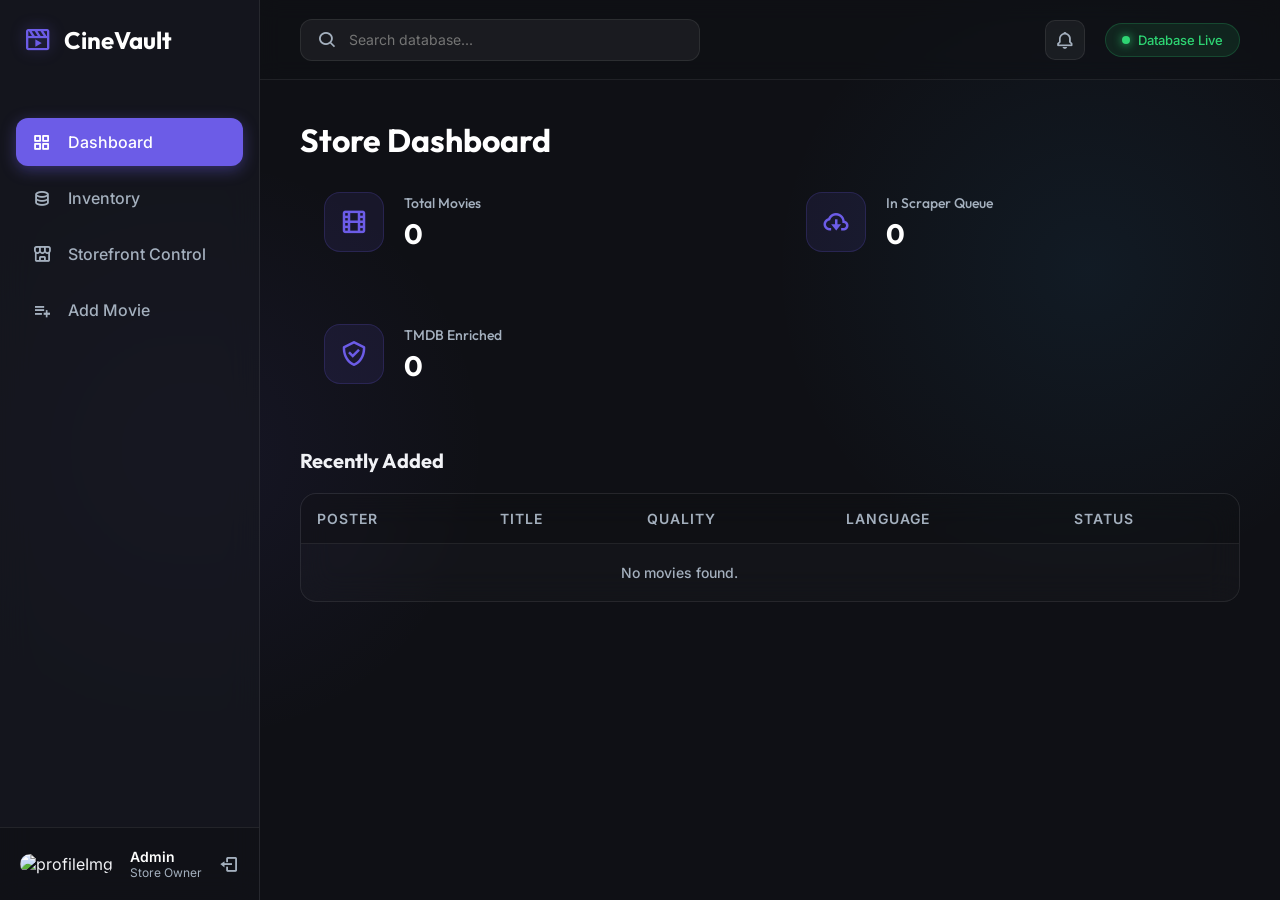
==== stream_server/admin/index.html @ 59a243d3 "Added admin panel to stream_server" ====
<!DOCTYPE html>
<html lang="en">
<head>
    <meta charset="UTF-8">
    <meta name="viewport" content="width=device-width, initial-scale=1.0">
    <title>CineVault Admin Store</title>
    
    <!-- Google Fonts: Outfit & Inter -->
    <link rel="preconnect" href="https://fonts.googleapis.com">
    <link rel="preconnect" href="https://fonts.gstatic.com" crossorigin>
    <link href="https://fonts.googleapis.com/css2?family=Inter:wght@300;400;500;600;700&family=Outfit:wght@400;500;600;700;800&display=swap" rel="stylesheet">
    
    <!-- Boxicons for modern icons -->
    <link href='https://unpkg.com/boxicons@2.1.4/css/boxicons.min.css' rel='stylesheet'>
    
    <link rel="stylesheet" href="style.css">
</head>
<body>
    
    <div class="app-container">
        <!-- Sidebar Navigation -->
        <nav class="sidebar">
            <div class="sidebar-header">
                <div class="logo">
                    <i class='bx bx-movie-play'></i>
                    <span>CineVault</span>
                </div>
            </div>
            
            <ul class="nav-links">
                <li class="active" data-view="dashboard">
                    <a href="#">
                        <i class='bx bx-grid-alt' ></i>
                        <span class="link_name">Dashboard</span>
                    </a>
                </li>
                <li data-view="inventory">
                    <a href="#">
                        <i class='bx bx-data' ></i>
                        <span class="link_name">Inventory</span>
                    </a>
                </li>
                <li data-view="storefront">
                    <a href="#">
                        <i class='bx bx-store-alt' ></i>
                        <span class="link_name">Storefront Control</span>
                    </a>
                </li>
                <li data-view="add-product">
                    <a href="#">
                        <i class='bx bx-list-plus' ></i>
                        <span class="link_name">Add Movie</span>
                    </a>
                </li>
            </ul>
            
            <div class="profile-details">
                <div class="profile-content">
                    <img src="https://ui-avatars.com/api/?name=Admin&background=6c5ce7&color=fff" alt="profileImg">
                </div>
                <div class="name-job">
                    <div class="profile_name">Admin</div>
                    <div class="job">Store Owner</div>
                </div>
                <i class='bx bx-log-out' ></i>
            </div>
        </nav>

        <!-- Main Content Area -->
        <main class="main-content">
            <header class="top-header">
                <div class="search-box">
                    <i class='bx bx-search'></i>
                    <input type="text" id="global-search-input" placeholder="Search database..." onkeyup="globalSearch(this.value)">
                </div>
                <div class="header-actions">
                    <button class="icon-btn"><i class='bx bx-bell'></i></button>
                    <div class="status-indicator">
                        <span class="dot live"></span> Database Live
                    </div>
                </div>
            </header>

            <!-- Dynamic Views -->
            <div class="view-container" id="dashboard-view">
                <h1 class="view-title">Store Dashboard</h1>
                
                <div class="stats-grid">
                    <div class="stat-card glass-card">
                        <div class="stat-icon"><i class='bx bx-film'></i></div>
                        <div class="stat-details">
                            <h3>Total Movies</h3>
                            <h2 id="total-movies-count">0</h2>
                        </div>
                    </div>
                    <div class="stat-card glass-card">
                        <div class="stat-icon"><i class='bx bx-cloud-download'></i></div>
                        <div class="stat-details">
                            <h3>In Scraper Queue</h3>
                            <h2 id="queue-count">0</h2>
                        </div>
                    </div>
                    <div class="stat-card glass-card">
                        <div class="stat-icon"><i class='bx bx-check-shield'></i></div>
                        <div class="stat-details">
                            <h3>TMDB Enriched</h3>
                            <h2 id="enriched-count">0</h2>
                        </div>
                    </div>
                </div>

                <div class="recent-section">
                    <h2 class="section-title">Recently Added</h2>
                    <div class="glass-table-container">
                        <table class="glass-table">
                            <thead>
                                <tr>
                                    <th>Poster</th>
                                    <th>Title</th>
                                    <th>Quality</th>
                                    <th>Language</th>
                                    <th>Status</th>
                                </tr>
                            </thead>
                            <tbody id="recent-movies-list">
                                <!-- Populated by JS -->
                            </tbody>
                        </table>
                    </div>
                </div>
            </div>

            <div class="view-container hidden" id="inventory-view">
                <h1 class="view-title">Inventory Management</h1>
                <p class="view-subtitle">Manage all movies harvested into your Telegram database.</p>
                
                <div class="search-box" style="margin-bottom: 20px;">
                    <i class='bx bx-search'></i>
                    <input type="text" placeholder="Search inventory..." onkeyup="filterInventory(this.value)">
                </div>
                
                <div class="glass-table-container">
                    <table class="glass-table" id="inventory-table">
                        <thead>
                            <tr>
                                <th>Poster</th>
                                <th>Title</th>
                                <th>Quality</th>
                                <th>Language</th>
                                <th>Actions</th>
                            </tr>
                        </thead>
                        <tbody id="inventory-list">
                            <!-- Populated via JS -->
                        </tbody>
                    </table>
                </div>
            </div>

            <div class="view-container hidden" id="storefront-view">
                <div style="display: flex; justify-content: space-between; align-items: center; margin-bottom: 30px;">
                    <div>
                        <h1 class="view-title">Storefront Control</h1>
                        <p class="view-subtitle">Manage what users see on the main app screen.</p>
                    </div>
                    <button class="primary-btn" onclick="addNewRow()"><i class='bx bx-plus'></i> Create New Row</button>
                </div>
                
                <div id="storefront-rows-container">
                    <!-- Rows injected via JS -->
                </div>
                
                <div class="save-actions" style="margin-top: 40px; text-align: right;">
                    <button class="primary-btn" id="save-storefront-btn"><i class='bx bx-save'></i> Save Changes to App</button>
                </div>
            </div>

            <div class="view-container hidden" id="add-product-view">
                <h1 class="view-title">Create Master Movie</h1>
                <p class="view-subtitle">Manually add a movie by fetching its TMDB metadata and pasting your auto-filter bot stream links.</p>
                
                <div class="glass-panel" style="max-width: 800px; margin-top: 30px;">
                    <!-- Step 1: TMDB Fetch & Custom Image -->
                    <div style="margin-bottom: 20px;">
                        <div style="display: flex; gap: 10px; margin-bottom: 15px;">
                            <div style="flex: 1;">
                                <label style="display:block; margin-bottom: 8px; color: var(--text-muted);">Movie Title or TMDB ID (Required)</label>
                                <input type="text" id="curated-tmdb-id" class="search-box" style="width: 100%; border: 1px solid var(--border-color); border-radius: 8px; padding: 12px; background: rgba(255,255,255,0.05); color: white;" placeholder="e.g. Leo or 615656">
                            </div>
                            <button class="primary-btn" onclick="fetchTmdbMetadata()" style="margin-top: 28px; white-space: nowrap;"><i class='bx bx-search'></i> Fetch Poster</button>
                        </div>
                        <div style="flex: 1;">
                            <label style="display:block; margin-bottom: 8px; color: var(--text-muted);">Custom Poster URL (Optional - Overrides TMDB)</label>
                            <input type="text" id="curated-custom-poster" class="search-box" style="width: 100%; border: 1px solid var(--border-color); border-radius: 8px; padding: 12px; background: rgba(255,255,255,0.05); color: white;" placeholder="Paste Google Photos or custom image link here">
                        </div>
                    </div>

                    <!-- Step 2: Metadata Preview -->
                    <div id="curated-metadata-preview" style="display: none; align-items: center; gap: 20px; margin-bottom: 30px; padding: 15px; background: rgba(0,0,0,0.3); border-radius: 10px;">
                        <img id="curated-poster" src="" style="width: 80px; height: 120px; border-radius: 8px; object-fit: cover;">
                        <div>
                            <h3 id="curated-title" style="margin: 0; color: white;"></h3>
                            <p id="curated-year" style="margin: 5px 0 0 0; color: var(--text-muted);"></p>
                        </div>
                    </div>

                    <!-- Step 3: Stream Links -->
                    <div style="margin-bottom: 20px;">
                        <div style="display: flex; justify-content: space-between; align-items: center; margin-bottom: 10px;">
                            <label style="color: var(--text-muted); font-size: 16px;">Stream Links (Auto-Filter Bot URLs)</label>
                            <button class="primary-btn" onclick="addStreamField()" style="padding: 5px 10px; font-size: 12px;"><i class='bx bx-plus'></i> Add Stream</button>
                        </div>
                        <div id="curated-streams-container">
                            <!-- Stream fields injected here -->
                        </div>
                    </div>
                    
                    <button class="primary-btn" onclick="saveMasterMovie()" style="width: 100%; margin-top: 10px;"><i class='bx bx-save'></i> Save Master Movie to Inventory</button>
                    
                    <div id="add-movie-status" style="margin-top: 20px; font-size: 14px; text-align: center; color: var(--primary-color);"></div>
                </div>
            </div>

        </main>
    </div>

    <!-- Search Database Modal -->
    <div id="search-modal" class="modal-overlay hidden">
        <div class="modal-content glass-panel">
            <div class="modal-header">
                <h2>Search Database</h2>
                <button class="icon-btn" onclick="closeSearchModal()"><i class='bx bx-x'></i></button>
            </div>
            <div class="modal-body">
                <div class="search-box" style="width: 100%; margin-bottom: 20px;">
                    <i class='bx bx-search'></i>
                    <input type="text" id="db-search-input" placeholder="Type a movie name (e.g. Leo)..." onkeyup="handleSearch()">
                </div>
                <div id="search-results-grid" class="search-results-grid">
                    <!-- Search results injected here -->
                </div>
            </div>
        </div>
    </div>

    <script src="app.js"></script>
</body>
</html>
---- stream_server/admin/style.css ----
:root {
    --bg-color: #0f1015;
    --sidebar-bg: rgba(23, 25, 33, 0.7);
    --card-bg: rgba(30, 33, 44, 0.6);
    --border-color: rgba(255, 255, 255, 0.08);
    --primary-color: #6c5ce7;
    --primary-glow: rgba(108, 92, 231, 0.4);
    --text-main: #f1f2f6;
    --text-muted: #a4b0be;
    --glass-blur: blur(16px);
}

* {
    margin: 0;
    padding: 0;
    box-sizing: border-box;
}

body {
    font-family: 'Inter', sans-serif;
    background-color: var(--bg-color);
    color: var(--text-main);
    min-height: 100vh;
    overflow-x: hidden;
    /* Premium dark gradient background */
    background: radial-gradient(circle at 15% 50%, rgba(108, 92, 231, 0.08), transparent 25%),
                radial-gradient(circle at 85% 30%, rgba(45, 152, 218, 0.08), transparent 25%), 
                var(--bg-color);
}

h1, h2, h3, h4, h5, h6, .logo span {
    font-family: 'Outfit', sans-serif;
}

/* Glassmorphism utility */
.glass-panel {
    background: var(--card-bg);
    backdrop-filter: var(--glass-blur);
    -webkit-backdrop-filter: var(--glass-blur);
    border: 1px solid var(--border-color);
    border-radius: 16px;
}

/* --- Layout --- */
.app-container {
    display: flex;
    height: 100vh;
}

/* --- Sidebar --- */
.sidebar {
    width: 260px;
    height: 100%;
    background: var(--sidebar-bg);
    backdrop-filter: var(--glass-blur);
    border-right: 1px solid var(--border-color);
    display: flex;
    flex-direction: column;
    transition: all 0.4s ease;
}

.sidebar-header {
    height: 80px;
    display: flex;
    align-items: center;
    padding: 0 24px;
}

.logo {
    display: flex;
    align-items: center;
    gap: 12px;
    font-size: 24px;
    font-weight: 700;
    color: #fff;
}

.logo i {
    color: var(--primary-color);
    font-size: 28px;
    text-shadow: 0 0 15px var(--primary-glow);
}

.nav-links {
    margin-top: 30px;
    list-style: none;
    flex-grow: 1;
}

.nav-links li {
    position: relative;
    margin: 8px 16px;
}

.nav-links li a {
    display: flex;
    align-items: center;
    text-decoration: none;
    color: var(--text-muted);
    padding: 14px 16px;
    border-radius: 12px;
    transition: all 0.3s ease;
    font-weight: 500;
}

.nav-links li a i {
    font-size: 20px;
    margin-right: 16px;
}

.nav-links li:hover a {
    color: #fff;
    background: rgba(255, 255, 255, 0.05);
}

.nav-links li.active a {
    color: #fff;
    background: var(--primary-color);
    box-shadow: 0 4px 15px var(--primary-glow);
}

/* Profile Bottom */
.profile-details {
    display: flex;
    align-items: center;
    justify-content: space-between;
    padding: 20px;
    background: rgba(0, 0, 0, 0.2);
    border-top: 1px solid var(--border-color);
}

.profile-content img {
    width: 40px;
    height: 40px;
    border-radius: 10px;
    object-fit: cover;
}

.name-job .profile_name {
    font-size: 14px;
    font-weight: 600;
    color: #fff;
}

.name-job .job {
    font-size: 12px;
    color: var(--text-muted);
}

.profile-details i {
    color: var(--text-muted);
    font-size: 20px;
    cursor: pointer;
    transition: 0.3s;
}

.profile-details i:hover {
    color: #ff4757;
}

/* --- Main Content --- */
.main-content {
    flex-grow: 1;
    display: flex;
    flex-direction: column;
    overflow-y: auto;
}

/* Header */
.top-header {
    height: 80px;
    display: flex;
    align-items: center;
    justify-content: space-between;
    padding: 0 40px;
    background: rgba(15, 16, 21, 0.5);
    backdrop-filter: blur(10px);
    border-bottom: 1px solid var(--border-color);
    position: sticky;
    top: 0;
    z-index: 100;
}

.search-box {
    display: flex;
    align-items: center;
    background: rgba(255, 255, 255, 0.05);
    border: 1px solid var(--border-color);
    border-radius: 12px;
    padding: 10px 16px;
    width: 400px;
    transition: 0.3s;
}

.search-box:focus-within {
    border-color: var(--primary-color);
    background: rgba(255, 255, 255, 0.08);
}

.search-box i {
    color: var(--text-muted);
    font-size: 20px;
}

.search-box input {
    background: transparent;
    border: none;
    outline: none;
    color: #fff;
    width: 100%;
    margin-left: 12px;
    font-family: 'Inter', sans-serif;
    font-size: 14px;
}

.header-actions {
    display: flex;
    align-items: center;
    gap: 20px;
}

.icon-btn {
    background: rgba(255, 255, 255, 0.05);
    border: 1px solid var(--border-color);
    color: var(--text-muted);
    width: 40px;
    height: 40px;
    border-radius: 10px;
    cursor: pointer;
    display: flex;
    align-items: center;
    justify-content: center;
    font-size: 20px;
    transition: 0.3s;
}

.icon-btn:hover {
    color: #fff;
    border-color: rgba(255, 255, 255, 0.2);
}

.status-indicator {
    display: flex;
    align-items: center;
    gap: 8px;
    font-size: 13px;
    font-weight: 500;
    padding: 8px 16px;
    background: rgba(46, 213, 115, 0.1);
    color: #2ed573;
    border-radius: 20px;
    border: 1px solid rgba(46, 213, 115, 0.2);
}

.dot.live {
    width: 8px;
    height: 8px;
    background-color: #2ed573;
    border-radius: 50%;
    box-shadow: 0 0 10px #2ed573;
    animation: pulse 2s infinite;
}

@keyframes pulse {
    0% { box-shadow: 0 0 0 0 rgba(46, 213, 115, 0.4); }
    70% { box-shadow: 0 0 0 6px rgba(46, 213, 115, 0); }
    100% { box-shadow: 0 0 0 0 rgba(46, 213, 115, 0); }
}

/* Views */
.hidden {
    display: none !important;
}

.view-container {
    padding: 40px;
    animation: fadeIn 0.4s ease forwards;
}

@keyframes fadeIn {
    from { opacity: 0; transform: translateY(10px); }
    to { opacity: 1; transform: translateY(0); }
}

.view-title {
    font-size: 32px;
    font-weight: 700;
    margin-bottom: 8px;
    color: #fff;
}

.view-subtitle {
    color: var(--text-muted);
    margin-bottom: 30px;
}

/* Stats Grid */
.stats-grid {
    display: grid;
    grid-template-columns: repeat(auto-fit, minmax(300px, 1fr));
    gap: 24px;
    margin-bottom: 40px;
}

.stat-card {
    padding: 24px;
    display: flex;
    align-items: center;
    gap: 20px;
    transition: transform 0.3s ease, box-shadow 0.3s ease;
}

.stat-card:hover {
    transform: translateY(-5px);
    box-shadow: 0 10px 30px rgba(0, 0, 0, 0.2);
}

.stat-icon {
    width: 60px;
    height: 60px;
    border-radius: 16px;
    background: rgba(108, 92, 231, 0.1);
    color: var(--primary-color);
    display: flex;
    align-items: center;
    justify-content: center;
    font-size: 30px;
    border: 1px solid rgba(108, 92, 231, 0.2);
}

.stat-details h3 {
    font-size: 14px;
    color: var(--text-muted);
    font-weight: 500;
    margin-bottom: 4px;
}

.stat-details h2 {
    font-size: 28px;
    color: #fff;
    font-weight: 700;
}

/* Table */
.section-title {
    font-size: 20px;
    margin-bottom: 20px;
}

.glass-table-container {
    background: var(--card-bg);
    backdrop-filter: var(--glass-blur);
    border: 1px solid var(--border-color);
    border-radius: 16px;
    overflow: hidden;
}

.glass-table {
    width: 100%;
    border-collapse: collapse;
    text-align: left;
}

.glass-table th, .glass-table td {
    padding: 16px 24px;
    border-bottom: 1px solid var(--border-color);
}

.glass-table th {
    font-size: 13px;
    font-weight: 600;
    color: var(--text-muted);
    text-transform: uppercase;
    letter-spacing: 0.5px;
    background: rgba(0, 0, 0, 0.2);
}

.glass-table td {
    font-size: 14px;
    font-weight: 500;
}

.glass-table tr:last-child td {
    border-bottom: none;
}

.glass-table tbody tr {
    transition: 0.3s;
}

.glass-table tbody tr:hover {
    background: rgba(255, 255, 255, 0.03);
}

.poster-cell {
    display: flex;
    align-items: center;
    gap: 16px;
}

.poster-cell img {
    width: 40px;
    height: 60px;
    border-radius: 6px;
    object-fit: cover;
}

.status-badge {
    padding: 6px 12px;
    border-radius: 20px;
    font-size: 12px;
    font-weight: 600;
}

.status-badge.active {
    background: rgba(46, 213, 115, 0.15);
    color: #2ed573;
}
.status-badge.pending {
    background: rgba(255, 165, 2, 0.15);
    color: #ffa502;
}

/* Common form elements for future views */
.glass-input {
    width: 100%;
    background: rgba(255, 255, 255, 0.03);
    border: 1px solid var(--border-color);
    border-radius: 12px;
    padding: 14px 20px;
    color: #fff;
    font-family: 'Inter', sans-serif;
    font-size: 15px;
    transition: 0.3s;
}
.glass-input:focus {
    outline: none;
    border-color: var(--primary-color);
    background: rgba(0, 0, 0, 0.2);
}

.primary-btn {
    background: var(--primary-color);
    color: #fff;
    border: none;
    padding: 14px 24px;
    border-radius: 12px;
    font-family: 'Outfit', sans-serif;
    font-weight: 600;
    font-size: 16px;
    cursor: pointer;
    transition: 0.3s;
    box-shadow: 0 4px 15px rgba(108, 92, 231, 0.3);
}
.primary-btn:hover {
    background: #5b4cdb;
    box-shadow: 0 6px 20px rgba(108, 92, 231, 0.4);
    transform: translateY(-2px);
}

/* Storefront Row Editor */
.storefront-row-editor {
    background: rgba(255, 255, 255, 0.02);
    border: 1px solid var(--border-color);
    border-radius: 16px;
    padding: 24px;
    margin-bottom: 24px;
    transition: 0.3s;
}

.row-editor-header {
    display: flex;
    justify-content: space-between;
    align-items: center;
    margin-bottom: 20px;
}

.row-title-input {
    font-family: 'Outfit', sans-serif;
    font-size: 24px;
    font-weight: 700;
    color: #fff;
    background: transparent;
    border: 1px solid transparent;
    border-bottom: 2px solid var(--border-color);
    padding: 4px 8px;
    outline: none;
    transition: 0.3s;
}
.row-title-input:focus {
    border-bottom-color: var(--primary-color);
}

.row-movies-grid {
    display: flex;
    gap: 16px;
    overflow-x: auto;
    padding-bottom: 12px;
}

.movie-card {
    position: relative;
    width: 120px;
    flex-shrink: 0;
    border-radius: 12px;
    overflow: hidden;
    transition: 0.3s;
    cursor: pointer;
}
.movie-card:hover {
    transform: translateY(-5px);
    box-shadow: 0 8px 20px rgba(0,0,0,0.5);
}
.movie-card img {
    width: 100%;
    height: 180px;
    object-fit: cover;
    border-radius: 12px;
}
.movie-card .remove-btn {
    position: absolute;
    top: 8px;
    right: 8px;
    background: rgba(255,71,87,0.9);
    color: white;
    border: none;
    width: 28px;
    height: 28px;
    border-radius: 50%;
    cursor: pointer;
    opacity: 0;
    transition: 0.3s;
}
.movie-card:hover .remove-btn {
    opacity: 1;
}

.add-movie-card {
    width: 120px;
    height: 180px;
    flex-shrink: 0;
    border: 2px dashed var(--border-color);
    border-radius: 12px;
    display: flex;
    flex-direction: column;
    align-items: center;
    justify-content: center;
    color: var(--text-muted);
    cursor: pointer;
    transition: 0.3s;
}
.add-movie-card:hover {
    border-color: var(--primary-color);
    color: var(--primary-color);
    background: rgba(108, 92, 231, 0.05);
}
.add-movie-card i {
    font-size: 32px;
    margin-bottom: 8px;
}

/* Modal */
.modal-overlay {
    position: fixed;
    top: 0;
    left: 0;
    width: 100%;
    height: 100%;
    background: rgba(0, 0, 0, 0.7);
    backdrop-filter: blur(8px);
    display: flex;
    align-items: center;
    justify-content: center;
    z-index: 1000;
    animation: fadeIn 0.3s;
}

.modal-content {
    width: 90%;
    max-width: 800px;
    max-height: 85vh;
    padding: 30px;
    display: flex;
    flex-direction: column;
}

.modal-header {
    display: flex;
    justify-content: space-between;
    align-items: center;
    margin-bottom: 20px;
}

.modal-body {
    overflow-y: auto;
    padding-right: 10px;
}

.search-results-grid {
    display: grid;
    grid-template-columns: repeat(auto-fill, minmax(140px, 1fr));
    gap: 20px;
}

.search-result-item {
    position: relative;
    border-radius: 12px;
    overflow: hidden;
    cursor: pointer;
    transition: 0.2s;
}
.search-result-item img {
    width: 100%;
    height: 210px;
    object-fit: cover;
}
.search-result-item .overlay {
    position: absolute;
    bottom: 0;
    left: 0;
    width: 100%;
    background: linear-gradient(transparent, rgba(0,0,0,0.9));
    padding: 20px 10px 10px;
    color: white;
}
.search-result-item .overlay h4 {
    font-size: 13px;
    margin-bottom: 4px;
    white-space: nowrap;
    overflow: hidden;
    text-overflow: ellipsis;
}
.search-result-item .overlay span {
    font-size: 11px;
    color: var(--primary-color);
    font-weight: 600;
}
.search-result-item:hover {
    transform: scale(1.05);
    box-shadow: 0 0 20px var(--primary-glow);
    z-index: 10;
}

/* Glass Table for Inventory */
.glass-table-container {
    background: rgba(255, 255, 255, 0.02);
    border: 1px solid var(--border-color);
    border-radius: 16px;
    overflow: hidden;
}

.glass-table {
    width: 100%;
    border-collapse: collapse;
    text-align: left;
}

.glass-table th {
    background: rgba(0, 0, 0, 0.2);
    padding: 16px;
    font-size: 14px;
    color: var(--text-muted);
    font-weight: 600;
    text-transform: uppercase;
    letter-spacing: 1px;
}

.glass-table td {
    padding: 16px;
    border-top: 1px solid var(--border-color);
    vertical-align: middle;
}

.glass-table tbody tr:hover {
    background: rgba(108, 92, 231, 0.05);
}

.table-poster {
    width: 50px;
    height: 75px;
    object-fit: cover;
    border-radius: 6px;
}
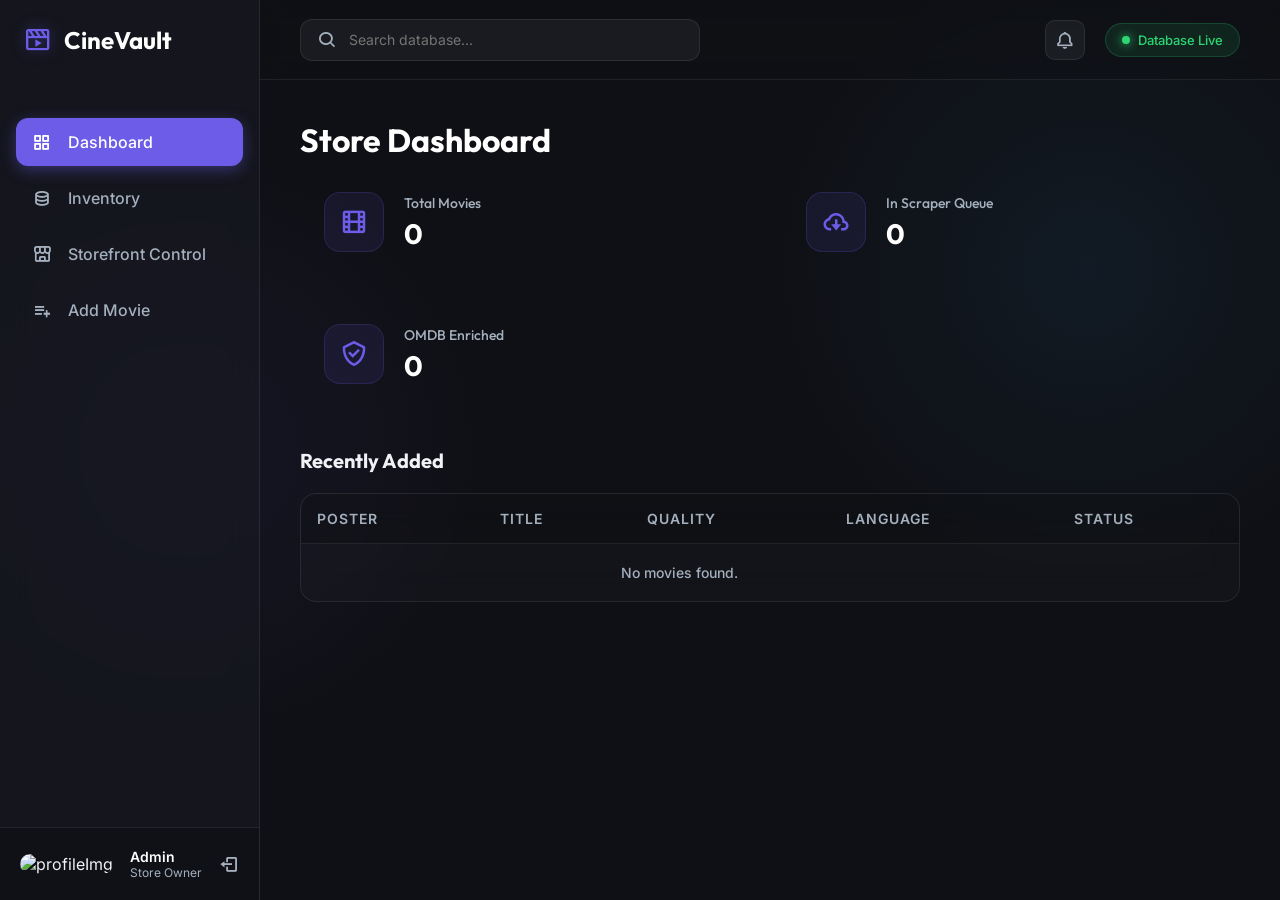
==== commit 02e33018: "feat: replace TMDB with OMDB in Web Admin Panel" ====
--- a/stream_server/admin/index.html
+++ b/stream_server/admin/index.html
@@ -1,248 +1,249 @@
-<!DOCTYPE html>
-<html lang="en">
-<head>
-    <meta charset="UTF-8">
-    <meta name="viewport" content="width=device-width, initial-scale=1.0">
-    <title>CineVault Admin Store</title>
-    
-    <!-- Google Fonts: Outfit & Inter -->
-    <link rel="preconnect" href="https://fonts.googleapis.com">
-    <link rel="preconnect" href="https://fonts.gstatic.com" crossorigin>
-    <link href="https://fonts.googleapis.com/css2?family=Inter:wght@300;400;500;600;700&family=Outfit:wght@400;500;600;700;800&display=swap" rel="stylesheet">
-    
-    <!-- Boxicons for modern icons -->
-    <link href='https://unpkg.com/boxicons@2.1.4/css/boxicons.min.css' rel='stylesheet'>
-    
-    <link rel="stylesheet" href="style.css">
-</head>
-<body>
-    
-    <div class="app-container">
-        <!-- Sidebar Navigation -->
-        <nav class="sidebar">
-            <div class="sidebar-header">
-                <div class="logo">
-                    <i class='bx bx-movie-play'></i>
-                    <span>CineVault</span>
-                </div>
-            </div>
-            
-            <ul class="nav-links">
-                <li class="active" data-view="dashboard">
-                    <a href="#">
-                        <i class='bx bx-grid-alt' ></i>
-                        <span class="link_name">Dashboard</span>
-                    </a>
-                </li>
-                <li data-view="inventory">
-                    <a href="#">
-                        <i class='bx bx-data' ></i>
-                        <span class="link_name">Inventory</span>
-                    </a>
-                </li>
-                <li data-view="storefront">
-                    <a href="#">
-                        <i class='bx bx-store-alt' ></i>
-                        <span class="link_name">Storefront Control</span>
-                    </a>
-                </li>
-                <li data-view="add-product">
-                    <a href="#">
-                        <i class='bx bx-list-plus' ></i>
-                        <span class="link_name">Add Movie</span>
-                    </a>
-                </li>
-            </ul>
-            
-            <div class="profile-details">
-                <div class="profile-content">
-                    <img src="https://ui-avatars.com/api/?name=Admin&background=6c5ce7&color=fff" alt="profileImg">
-                </div>
-                <div class="name-job">
-                    <div class="profile_name">Admin</div>
-                    <div class="job">Store Owner</div>
-                </div>
-                <i class='bx bx-log-out' ></i>
-            </div>
-        </nav>
-
-        <!-- Main Content Area -->
-        <main class="main-content">
-            <header class="top-header">
-                <div class="search-box">
-                    <i class='bx bx-search'></i>
-                    <input type="text" id="global-search-input" placeholder="Search database..." onkeyup="globalSearch(this.value)">
-                </div>
-                <div class="header-actions">
-                    <button class="icon-btn"><i class='bx bx-bell'></i></button>
-                    <div class="status-indicator">
-                        <span class="dot live"></span> Database Live
-                    </div>
-                </div>
-            </header>
-
-            <!-- Dynamic Views -->
-            <div class="view-container" id="dashboard-view">
-                <h1 class="view-title">Store Dashboard</h1>
-                
-                <div class="stats-grid">
-                    <div class="stat-card glass-card">
-                        <div class="stat-icon"><i class='bx bx-film'></i></div>
-                        <div class="stat-details">
-                            <h3>Total Movies</h3>
-                            <h2 id="total-movies-count">0</h2>
-                        </div>
-                    </div>
-                    <div class="stat-card glass-card">
-                        <div class="stat-icon"><i class='bx bx-cloud-download'></i></div>
-                        <div class="stat-details">
-                            <h3>In Scraper Queue</h3>
-                            <h2 id="queue-count">0</h2>
-                        </div>
-                    </div>
-                    <div class="stat-card glass-card">
-                        <div class="stat-icon"><i class='bx bx-check-shield'></i></div>
-                        <div class="stat-details">
-                            <h3>TMDB Enriched</h3>
-                            <h2 id="enriched-count">0</h2>
-                        </div>
-                    </div>
-                </div>
-
-                <div class="recent-section">
-                    <h2 class="section-title">Recently Added</h2>
-                    <div class="glass-table-container">
-                        <table class="glass-table">
-                            <thead>
-                                <tr>
-                                    <th>Poster</th>
-                                    <th>Title</th>
-                                    <th>Quality</th>
-                                    <th>Language</th>
-                                    <th>Status</th>
-                                </tr>
-                            </thead>
-                            <tbody id="recent-movies-list">
-                                <!-- Populated by JS -->
-                            </tbody>
-                        </table>
-                    </div>
-                </div>
-            </div>
-
-            <div class="view-container hidden" id="inventory-view">
-                <h1 class="view-title">Inventory Management</h1>
-                <p class="view-subtitle">Manage all movies harvested into your Telegram database.</p>
-                
-                <div class="search-box" style="margin-bottom: 20px;">
-                    <i class='bx bx-search'></i>
-                    <input type="text" placeholder="Search inventory..." onkeyup="filterInventory(this.value)">
-                </div>
-                
-                <div class="glass-table-container">
-                    <table class="glass-table" id="inventory-table">
-                        <thead>
-                            <tr>
-                                <th>Poster</th>
-                                <th>Title</th>
-                                <th>Quality</th>
-                                <th>Language</th>
-                                <th>Actions</th>
-                            </tr>
-                        </thead>
-                        <tbody id="inventory-list">
-                            <!-- Populated via JS -->
-                        </tbody>
-                    </table>
-                </div>
-            </div>
-
-            <div class="view-container hidden" id="storefront-view">
-                <div style="display: flex; justify-content: space-between; align-items: center; margin-bottom: 30px;">
-                    <div>
-                        <h1 class="view-title">Storefront Control</h1>
-                        <p class="view-subtitle">Manage what users see on the main app screen.</p>
-                    </div>
-                    <button class="primary-btn" onclick="addNewRow()"><i class='bx bx-plus'></i> Create New Row</button>
-                </div>
-                
-                <div id="storefront-rows-container">
-                    <!-- Rows injected via JS -->
-                </div>
-                
-                <div class="save-actions" style="margin-top: 40px; text-align: right;">
-                    <button class="primary-btn" id="save-storefront-btn"><i class='bx bx-save'></i> Save Changes to App</button>
-                </div>
-            </div>
-
-            <div class="view-container hidden" id="add-product-view">
-                <h1 class="view-title">Create Master Movie</h1>
-                <p class="view-subtitle">Manually add a movie by fetching its TMDB metadata and pasting your auto-filter bot stream links.</p>
-                
-                <div class="glass-panel" style="max-width: 800px; margin-top: 30px;">
-                    <!-- Step 1: TMDB Fetch & Custom Image -->
-                    <div style="margin-bottom: 20px;">
-                        <div style="display: flex; gap: 10px; margin-bottom: 15px;">
-                            <div style="flex: 1;">
-                                <label style="display:block; margin-bottom: 8px; color: var(--text-muted);">Movie Title or TMDB ID (Required)</label>
-                                <input type="text" id="curated-tmdb-id" class="search-box" style="width: 100%; border: 1px solid var(--border-color); border-radius: 8px; padding: 12px; background: rgba(255,255,255,0.05); color: white;" placeholder="e.g. Leo or 615656">
-                            </div>
-                            <button class="primary-btn" onclick="fetchTmdbMetadata()" style="margin-top: 28px; white-space: nowrap;"><i class='bx bx-search'></i> Fetch Poster</button>
-                        </div>
-                        <div style="flex: 1;">
-                            <label style="display:block; margin-bottom: 8px; color: var(--text-muted);">Custom Poster URL (Optional - Overrides TMDB)</label>
-                            <input type="text" id="curated-custom-poster" class="search-box" style="width: 100%; border: 1px solid var(--border-color); border-radius: 8px; padding: 12px; background: rgba(255,255,255,0.05); color: white;" placeholder="Paste Google Photos or custom image link here">
-                        </div>
-                    </div>
-
-                    <!-- Step 2: Metadata Preview -->
-                    <div id="curated-metadata-preview" style="display: none; align-items: center; gap: 20px; margin-bottom: 30px; padding: 15px; background: rgba(0,0,0,0.3); border-radius: 10px;">
-                        <img id="curated-poster" src="" style="width: 80px; height: 120px; border-radius: 8px; object-fit: cover;">
-                        <div>
-                            <h3 id="curated-title" style="margin: 0; color: white;"></h3>
-                            <p id="curated-year" style="margin: 5px 0 0 0; color: var(--text-muted);"></p>
-                        </div>
-                    </div>
-
-                    <!-- Step 3: Stream Links -->
-                    <div style="margin-bottom: 20px;">
-                        <div style="display: flex; justify-content: space-between; align-items: center; margin-bottom: 10px;">
-                            <label style="color: var(--text-muted); font-size: 16px;">Stream Links (Auto-Filter Bot URLs)</label>
-                            <button class="primary-btn" onclick="addStreamField()" style="padding: 5px 10px; font-size: 12px;"><i class='bx bx-plus'></i> Add Stream</button>
-                        </div>
-                        <div id="curated-streams-container">
-                            <!-- Stream fields injected here -->
-                        </div>
-                    </div>
-                    
-                    <button class="primary-btn" onclick="saveMasterMovie()" style="width: 100%; margin-top: 10px;"><i class='bx bx-save'></i> Save Master Movie to Inventory</button>
-                    
-                    <div id="add-movie-status" style="margin-top: 20px; font-size: 14px; text-align: center; color: var(--primary-color);"></div>
-                </div>
-            </div>
-
-        </main>
-    </div>
-
-    <!-- Search Database Modal -->
-    <div id="search-modal" class="modal-overlay hidden">
-        <div class="modal-content glass-panel">
-            <div class="modal-header">
-                <h2>Search Database</h2>
-                <button class="icon-btn" onclick="closeSearchModal()"><i class='bx bx-x'></i></button>
-            </div>
-            <div class="modal-body">
-                <div class="search-box" style="width: 100%; margin-bottom: 20px;">
-                    <i class='bx bx-search'></i>
-                    <input type="text" id="db-search-input" placeholder="Type a movie name (e.g. Leo)..." onkeyup="handleSearch()">
-                </div>
-                <div id="search-results-grid" class="search-results-grid">
-                    <!-- Search results injected here -->
-                </div>
-            </div>
-        </div>
-    </div>
-
-    <script src="app.js"></script>
-</body>
-</html>
+<!DOCTYPE html>
+<html lang="en">
+<head>
+    <meta charset="UTF-8">
+    <meta name="viewport" content="width=device-width, initial-scale=1.0">
+    <title>CineVault Admin Store</title>
+    
+    <!-- Google Fonts: Outfit & Inter -->
+    <link rel="preconnect" href="https://fonts.googleapis.com">
+    <link rel="preconnect" href="https://fonts.gstatic.com" crossorigin>
+    <link href="https://fonts.googleapis.com/css2?family=Inter:wght@300;400;500;600;700&family=Outfit:wght@400;500;600;700;800&display=swap" rel="stylesheet">
+    
+    <!-- Boxicons for modern icons -->
+    <link href='https://unpkg.com/boxicons@2.1.4/css/boxicons.min.css' rel='stylesheet'>
+    
+    <link rel="stylesheet" href="style.css">
+    <script src="https://cdn.jsdelivr.net/npm/sortablejs@latest/Sortable.min.js"></script>
+</head>
+<body>
+    
+    <div class="app-container">
+        <!-- Sidebar Navigation -->
+        <nav class="sidebar">
+            <div class="sidebar-header">
+                <div class="logo">
+                    <i class='bx bx-movie-play'></i>
+                    <span>CineVault</span>
+                </div>
+            </div>
+            
+            <ul class="nav-links">
+                <li class="active" data-view="dashboard">
+                    <a href="#">
+                        <i class='bx bx-grid-alt' ></i>
+                        <span class="link_name">Dashboard</span>
+                    </a>
+                </li>
+                <li data-view="inventory">
+                    <a href="#">
+                        <i class='bx bx-data' ></i>
+                        <span class="link_name">Inventory</span>
+                    </a>
+                </li>
+                <li data-view="storefront">
+                    <a href="#">
+                        <i class='bx bx-store-alt' ></i>
+                        <span class="link_name">Storefront Control</span>
+                    </a>
+                </li>
+                <li data-view="add-product">
+                    <a href="#">
+                        <i class='bx bx-list-plus' ></i>
+                        <span class="link_name">Add Movie</span>
+                    </a>
+                </li>
+            </ul>
+            
+            <div class="profile-details">
+                <div class="profile-content">
+                    <img src="https://ui-avatars.com/api/?name=Admin&background=6c5ce7&color=fff" alt="profileImg">
+                </div>
+                <div class="name-job">
+                    <div class="profile_name">Admin</div>
+                    <div class="job">Store Owner</div>
+                </div>
+                <i class='bx bx-log-out' ></i>
+            </div>
+        </nav>
+
+        <!-- Main Content Area -->
+        <main class="main-content">
+            <header class="top-header">
+                <div class="search-box">
+                    <i class='bx bx-search'></i>
+                    <input type="text" id="global-search-input" placeholder="Search database..." onkeyup="globalSearch(this.value)">
+                </div>
+                <div class="header-actions">
+                    <button class="icon-btn"><i class='bx bx-bell'></i></button>
+                    <div class="status-indicator">
+                        <span class="dot live"></span> Database Live
+                    </div>
+                </div>
+            </header>
+
+            <!-- Dynamic Views -->
+            <div class="view-container" id="dashboard-view">
+                <h1 class="view-title">Store Dashboard</h1>
+                
+                <div class="stats-grid">
+                    <div class="stat-card glass-card">
+                        <div class="stat-icon"><i class='bx bx-film'></i></div>
+                        <div class="stat-details">
+                            <h3>Total Movies</h3>
+                            <h2 id="total-movies-count">0</h2>
+                        </div>
+                    </div>
+                    <div class="stat-card glass-card">
+                        <div class="stat-icon"><i class='bx bx-cloud-download'></i></div>
+                        <div class="stat-details">
+                            <h3>In Scraper Queue</h3>
+                            <h2 id="queue-count">0</h2>
+                        </div>
+                    </div>
+                    <div class="stat-card glass-card">
+                        <div class="stat-icon"><i class='bx bx-check-shield'></i></div>
+                        <div class="stat-details">
+                            <h3>OMDB Enriched</h3>
+                            <h2 id="enriched-count">0</h2>
+                        </div>
+                    </div>
+                </div>
+
+                <div class="recent-section">
+                    <h2 class="section-title">Recently Added</h2>
+                    <div class="glass-table-container">
+                        <table class="glass-table">
+                            <thead>
+                                <tr>
+                                    <th>Poster</th>
+                                    <th>Title</th>
+                                    <th>Quality</th>
+                                    <th>Language</th>
+                                    <th>Status</th>
+                                </tr>
+                            </thead>
+                            <tbody id="recent-movies-list">
+                                <!-- Populated by JS -->
+                            </tbody>
+                        </table>
+                    </div>
+                </div>
+            </div>
+
+            <div class="view-container hidden" id="inventory-view">
+                <h1 class="view-title">Inventory Management</h1>
+                <p class="view-subtitle">Manage all movies harvested into your Telegram database.</p>
+                
+                <div class="search-box" style="margin-bottom: 20px;">
+                    <i class='bx bx-search'></i>
+                    <input type="text" placeholder="Search inventory..." onkeyup="filterInventory(this.value)">
+                </div>
+                
+                <div class="glass-table-container">
+                    <table class="glass-table" id="inventory-table">
+                        <thead>
+                            <tr>
+                                <th>Poster</th>
+                                <th>Title</th>
+                                <th>Quality</th>
+                                <th>Language</th>
+                                <th>Actions</th>
+                            </tr>
+                        </thead>
+                        <tbody id="inventory-list">
+                            <!-- Populated via JS -->
+                        </tbody>
+                    </table>
+                </div>
+            </div>
+
+            <div class="view-container hidden" id="storefront-view">
+                <div style="display: flex; justify-content: space-between; align-items: center; margin-bottom: 30px;">
+                    <div>
+                        <h1 class="view-title">Storefront Control</h1>
+                        <p class="view-subtitle">Manage what users see on the main app screen.</p>
+                    </div>
+                    <button class="primary-btn" onclick="addNewRow()"><i class='bx bx-plus'></i> Create New Row</button>
+                </div>
+                
+                <div id="storefront-rows-container">
+                    <!-- Rows injected via JS -->
+                </div>
+                
+                <div class="save-actions" style="margin-top: 40px; text-align: right;">
+                    <button class="primary-btn" id="save-storefront-btn"><i class='bx bx-save'></i> Save Changes to App</button>
+                </div>
+            </div>
+
+            <div class="view-container hidden" id="add-product-view">
+                <h1 class="view-title">Create Master Movie</h1>
+                <p class="view-subtitle">Manually add a movie by fetching its OMDB metadata and pasting your auto-filter bot stream links.</p>
+                
+                <div class="glass-panel" style="max-width: 800px; margin-top: 30px;">
+                    <!-- Step 1: OMDB Fetch & Custom Image -->
+                    <div style="margin-bottom: 20px;">
+                        <div style="display: flex; gap: 10px; margin-bottom: 15px;">
+                            <div style="flex: 1;">
+                                <label style="display:block; margin-bottom: 8px; color: var(--text-muted);">Movie Title or OMDB ID (Required)</label>
+                                <input type="text" id="curated-OMDB-id" class="search-box" style="width: 100%; border: 1px solid var(--border-color); border-radius: 8px; padding: 12px; background: rgba(255,255,255,0.05); color: white;" placeholder="e.g. Leo or 615656">
+                            </div>
+                            <button class="primary-btn" onclick="fetchOMDBMetadata()" style="margin-top: 28px; white-space: nowrap;"><i class='bx bx-search'></i> Fetch Poster</button>
+                        </div>
+                        <div style="flex: 1;">
+                            <label style="display:block; margin-bottom: 8px; color: var(--text-muted);">Custom Poster URL (Optional - Overrides OMDB)</label>
+                            <input type="text" id="curated-custom-poster" class="search-box" style="width: 100%; border: 1px solid var(--border-color); border-radius: 8px; padding: 12px; background: rgba(255,255,255,0.05); color: white;" placeholder="Paste Google Photos or custom image link here">
+                        </div>
+                    </div>
+
+                    <!-- Step 2: Metadata Preview -->
+                    <div id="curated-metadata-preview" style="display: none; align-items: center; gap: 20px; margin-bottom: 30px; padding: 15px; background: rgba(0,0,0,0.3); border-radius: 10px;">
+                        <img id="curated-poster" src="" style="width: 80px; height: 120px; border-radius: 8px; object-fit: cover;">
+                        <div>
+                            <h3 id="curated-title" style="margin: 0; color: white;"></h3>
+                            <p id="curated-year" style="margin: 5px 0 0 0; color: var(--text-muted);"></p>
+                        </div>
+                    </div>
+
+                    <!-- Step 3: Stream Links -->
+                    <div style="margin-bottom: 20px;">
+                        <div style="display: flex; justify-content: space-between; align-items: center; margin-bottom: 10px;">
+                            <label style="color: var(--text-muted); font-size: 16px;">Stream Links (Auto-Filter Bot URLs)</label>
+                            <button class="primary-btn" onclick="addStreamField()" style="padding: 5px 10px; font-size: 12px;"><i class='bx bx-plus'></i> Add Stream</button>
+                        </div>
+                        <div id="curated-streams-container">
+                            <!-- Stream fields injected here -->
+                        </div>
+                    </div>
+                    
+                    <button class="primary-btn" onclick="saveMasterMovie()" style="width: 100%; margin-top: 10px;"><i class='bx bx-save'></i> Save Master Movie to Inventory</button>
+                    
+                    <div id="add-movie-status" style="margin-top: 20px; font-size: 14px; text-align: center; color: var(--primary-color);"></div>
+                </div>
+            </div>
+
+        </main>
+    </div>
+
+    <!-- Search Database Modal -->
+    <div id="search-modal" class="modal-overlay hidden">
+        <div class="modal-content glass-panel">
+            <div class="modal-header">
+                <h2>Search Database</h2>
+                <button class="icon-btn" onclick="closeSearchModal()"><i class='bx bx-x'></i></button>
+            </div>
+            <div class="modal-body">
+                <div class="search-box" style="width: 100%; margin-bottom: 20px;">
+                    <i class='bx bx-search'></i>
+                    <input type="text" id="db-search-input" placeholder="Type a movie name (e.g. Leo)..." onkeyup="handleSearch()">
+                </div>
+                <div id="search-results-grid" class="search-results-grid">
+                    <!-- Search results injected here -->
+                </div>
+            </div>
+        </div>
+    </div>
+
+    <script src="app.js"></script>
+</body>
+</html>
